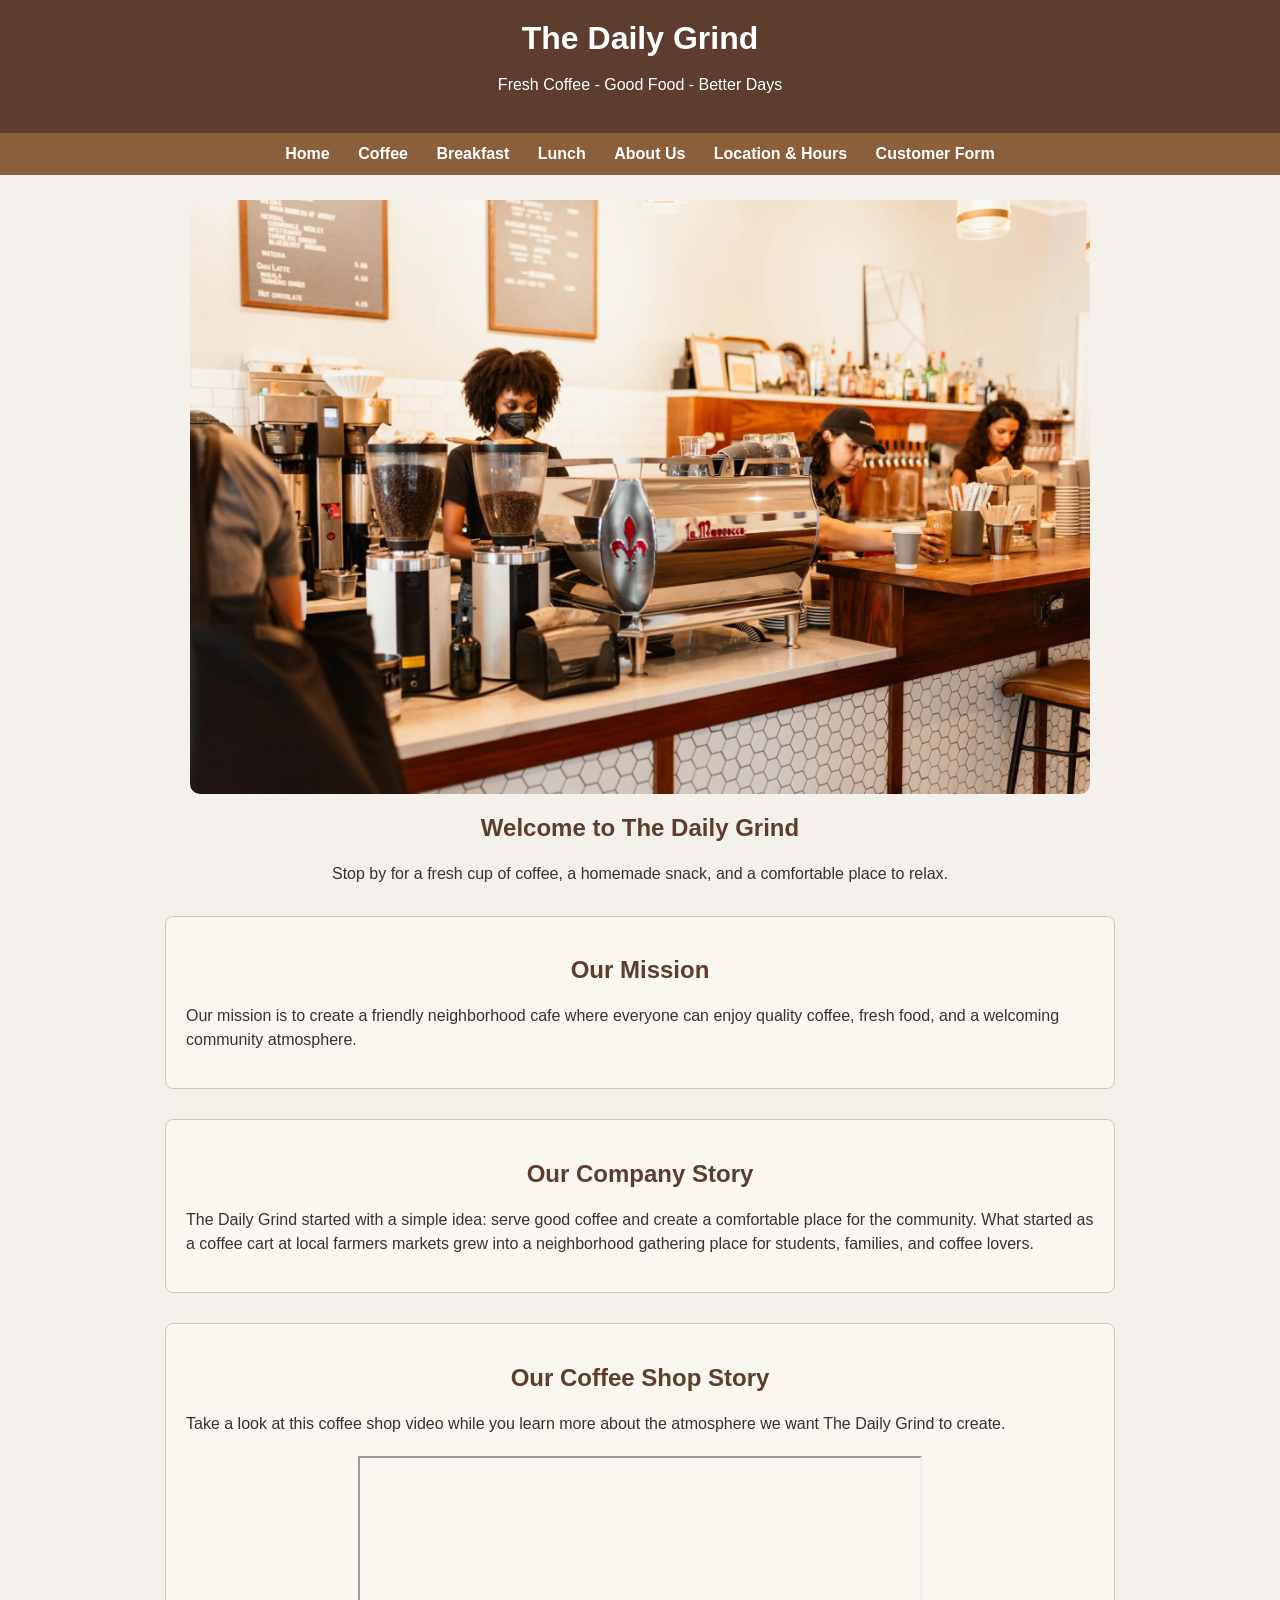
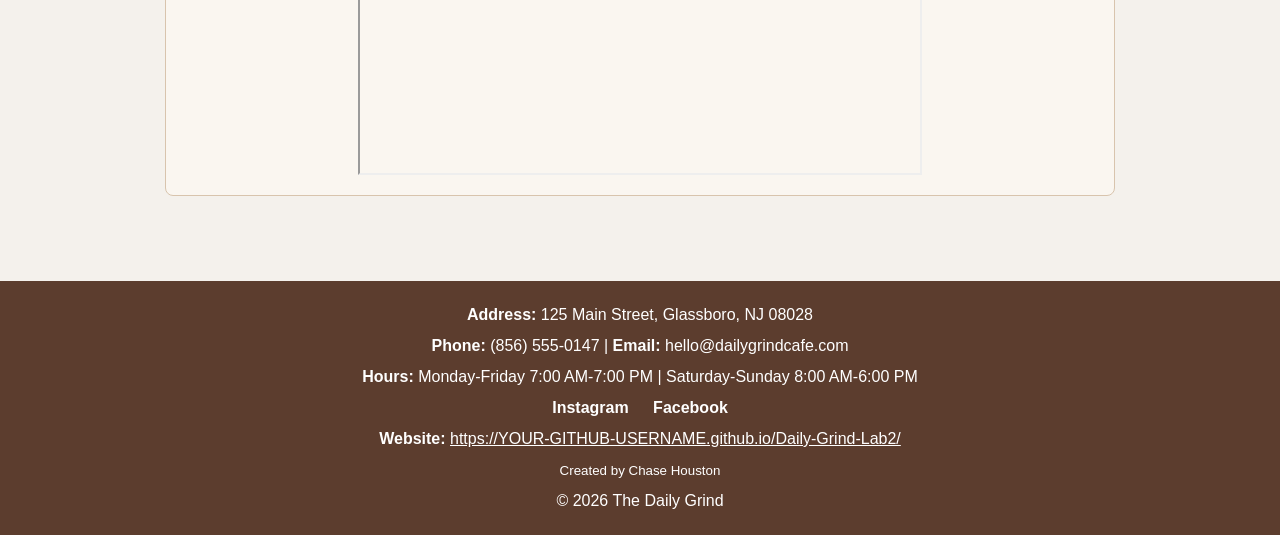
==== index.html @ 3ce0d097 "Add files via upload" ====
<!DOCTYPE html>
<html lang="en">
<head>
    <meta charset="utf-8">
    <meta name="viewport" content="width=device-width, initial-scale=1.0">
    <title>The Daily Grind - Home</title>
    <link rel="stylesheet" href="styles.css">
</head>
<body>
<header>
    <h1>The Daily Grind</h1>
    <p>Fresh Coffee - Good Food - Better Days</p>
</header>

<nav>
    <a href="index.html">Home</a>
    <a href="menu.html">Coffee</a>
    <a href="breakfast.html">Breakfast</a>
    <a href="lunch.html">Lunch</a>
    <a href="about.html">About Us</a>
    <a href="location.html">Location &amp; Hours</a>
    <a href="customer.html">Customer Form</a>
</nav>

<main>
    <section class="hero">
        <img src="daily-grind.png" alt="Coffee shop interior at The Daily Grind"
             width="900" title="The Daily Grind">
        <h2>Welcome to The Daily Grind</h2>
        <p>Stop by for a fresh cup of coffee, a homemade snack, and a comfortable place to relax.</p>
    </section>

    <section class="mission">
        <h2>Our Mission</h2>
        <p>Our mission is to create a friendly neighborhood cafe where everyone can enjoy quality coffee,
           fresh food, and a welcoming community atmosphere.</p>
    </section>

    <section class="story">
        <h2>Our Company Story</h2>
        <p>The Daily Grind started with a simple idea: serve good coffee and create a comfortable place for the community. What started as a coffee cart at local
           farmers markets grew into a neighborhood gathering place for students, families, and coffee lovers.</p>
    </section>

    <section class="video-section">
        <h2>Our Coffee Shop Story</h2>
        <p>Take a look at this coffee shop video while you learn more about the atmosphere we want The Daily Grind to create.</p>
        <iframe class="video" width="560" height="315"
            src="https://www.youtube.com/embed/dQdWjs7KcBs"
            title="Coffee Shop Video Tour" allowfullscreen></iframe>
    </section>
</main>

<footer>
    <p><strong>Address:</strong> 125 Main Street, Glassboro, NJ 08028</p>
    <p><strong>Phone:</strong> (856) 555-0147 | <strong>Email:</strong> hello@dailygrindcafe.com</p>
    <p><strong>Hours:</strong> Monday-Friday 7:00 AM-7:00 PM | Saturday-Sunday 8:00 AM-6:00 PM</p>
    <p>
        <a class="social" href="https://www.instagram.com/" target="_blank">Instagram</a>
        <a class="social" href="https://www.facebook.com/" target="_blank">Facebook</a>
    </p>
    <p><strong>Website:</strong> <a class="footer-link" href="https://YOUR-GITHUB-USERNAME.github.io/Daily-Grind-Lab2/">https://YOUR-GITHUB-USERNAME.github.io/Daily-Grind-Lab2/</a></p>
    <p><small>Created by Chase Houston</small></p>
    <p>&copy; 2026 The Daily Grind</p>
</footer>
</body>
</html>
---- styles.css ----
/* Bean Haven Cafe - CS 310 Project 2 */
body {
    font-family: Arial, Helvetica, sans-serif;
    margin: 0;
    background-color: #f4f1ec;
    color: #333;
}

header {
    background-color: #5c3d2e;
    color: white;
    text-align: center;
    padding: 20px;
}

header h1 {
    margin: 0 0 8px 0;
}

nav {
    background-color: #8b5e3c;
    padding: 12px;
    text-align: center;
}

nav a {
    color: white;
    text-decoration: none;
    margin: 0 12px;
    font-weight: bold;
}

nav a:hover {
    color: #ffd9b3;
}

main {
    max-width: 950px;
    margin: auto;
    padding: 25px;
}

section {
    margin-bottom: 30px;
}

h2 {
    color: #5c3d2e;
    text-align: center;
}

h3 {
    color: #5c3d2e;
}

p {
    font-size: 16px;
    line-height: 1.5;
}

.hero {
    text-align: center;
}

.hero img {
    width: 100%;
    max-width: 900px;
    height: auto;
    display: block;
    margin: auto;
    border-radius: 10px;
}

.mission, .story, .about-section, .menu-section, .location-section, .video-section, .map-section {
    background-color: #faf6f0;
    border: 1px solid #d8c4ad;
    padding: 20px;
    border-radius: 8px;
}

.video, .map {
    display: block;
    max-width: 100%;
    margin: 20px auto 0 auto;
}

.menu-list {
    list-style-type: square;
    padding-left: 25px;
}

.menu-list li {
    margin-bottom: 14px;
    font-size: 18px;
}

.menu-list strong {
    float: right;
    color: #5c3d2e;
}

.combo-list {
    line-height: 2;
    font-size: 17px;
}

/* CSS FlexBox - two menu columns */
.menu-columns {
    display: flex;
    justify-content: space-between;
    gap: 40px;
    margin-top: 20px;
}

.menu-column {
    flex: 1;
    background-color: #fff;
    padding: 20px;
    border-radius: 10px;
    box-shadow: 0 2px 6px rgba(0,0,0,0.1);
}

.menu-column h3 {
    text-align: center;
    color: #5c3d2e;
}

.special-list {
    list-style-type: circle;
    padding-left: 25px;
    color: #5c3d2e;
}

.special-list li {
    margin-bottom: 10px;
}

table {
    width: 80%;
    border-collapse: collapse;
    margin: 20px auto;
    background-color: white;
}

table, th, td {
    border: 1px solid #333;
}

th, td {
    padding: 10px;
    text-align: center;
}

th {
    background-color: #e7d4bd;
    color: #5c3d2e;
}

.social {
    color: white;
    text-decoration: none;
    margin: 0 10px;
    font-weight: bold;
}

.social:hover {
    color: #ffd9b3;
}

footer {
    background-color: #5c3d2e;
    color: white;
    text-align: center;
    padding: 15px;
    margin-top: 30px;
}

footer p {
    color: white;
    margin: 7px;
}

@media (max-width: 700px) {
    nav a {
        display: inline-block;
        margin: 6px;
    }

    .menu-columns {
        flex-direction: column;
    }

    table {
        width: 100%;
    }
}


/* Lab 2 - Customer Form */
.form-section {
    max-width: 720px;
    margin: 30px auto;
}

form {
    width: 100%;
}

fieldset {
    border: 1px solid #c8b7a8;
    border-radius: 8px;
    padding: 20px;
    margin-bottom: 20px;
    background: #ffffff;
}

legend {
    font-weight: bold;
    padding: 0 8px;
}

label {
    display: block;
    font-weight: bold;
    margin-top: 12px;
    margin-bottom: 5px;
}

input, textarea {
    width: 100%;
    padding: 10px;
    box-sizing: border-box;
    border: 1px solid #aaa;
    border-radius: 4px;
    font: inherit;
}

textarea {
    resize: vertical;
}

.form-buttons {
    display: flex;
    gap: 12px;
}

.form-buttons input {
    cursor: pointer;
    font-weight: bold;
}

.footer-link {
    color: white;
}

/* Responsive design for Lab 2 */
img, iframe {
    max-width: 100%;
}

@media (max-width: 700px) {
    header h1 {
        font-size: 1.8rem;
    }

    nav {
        display: flex;
        flex-direction: column;
        align-items: stretch;
    }

    nav a {
        display: block;
        text-align: center;
        padding: 10px;
    }

    main {
        width: 94%;
        margin: auto;
    }

    .menu-columns {
        flex-direction: column;
    }

    .form-buttons {
        flex-direction: column;
    }

    table {
        width: 100%;
    }

    footer {
        padding-left: 12px;
        padding-right: 12px;
    }
}
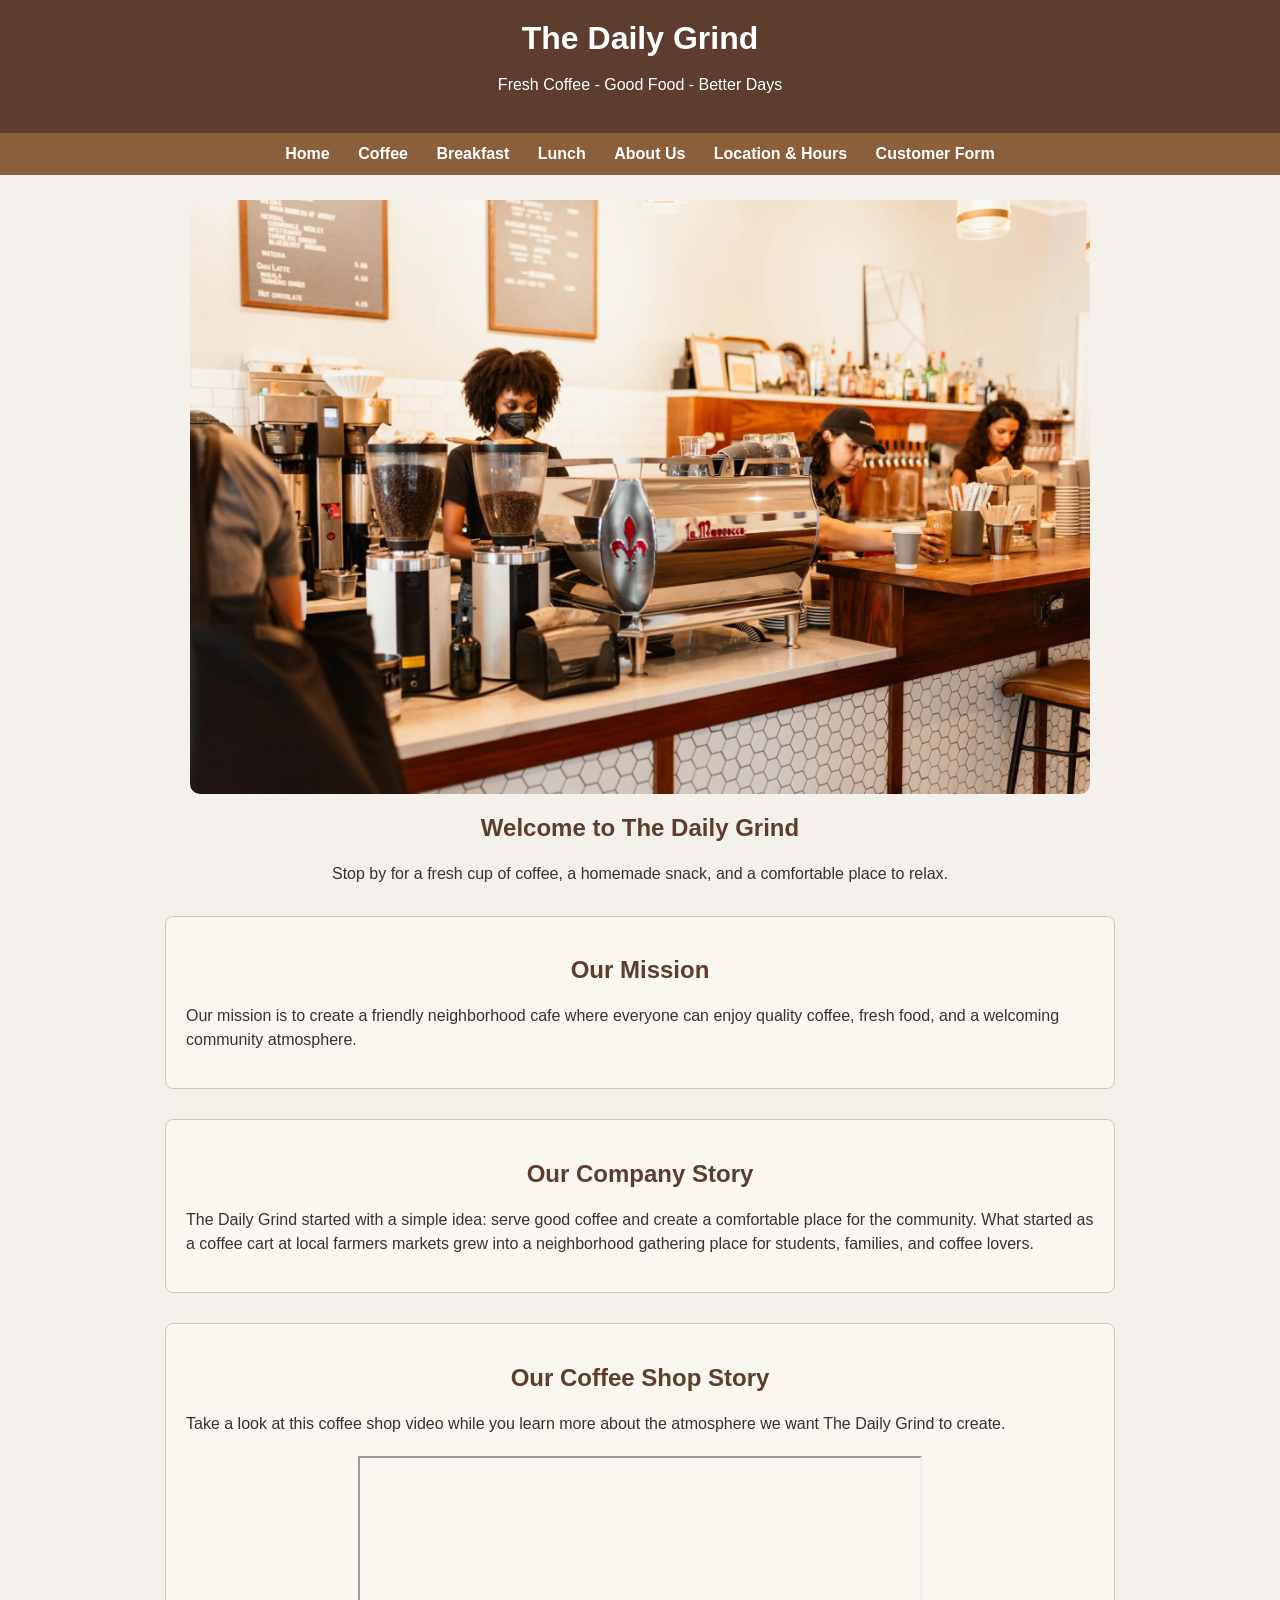
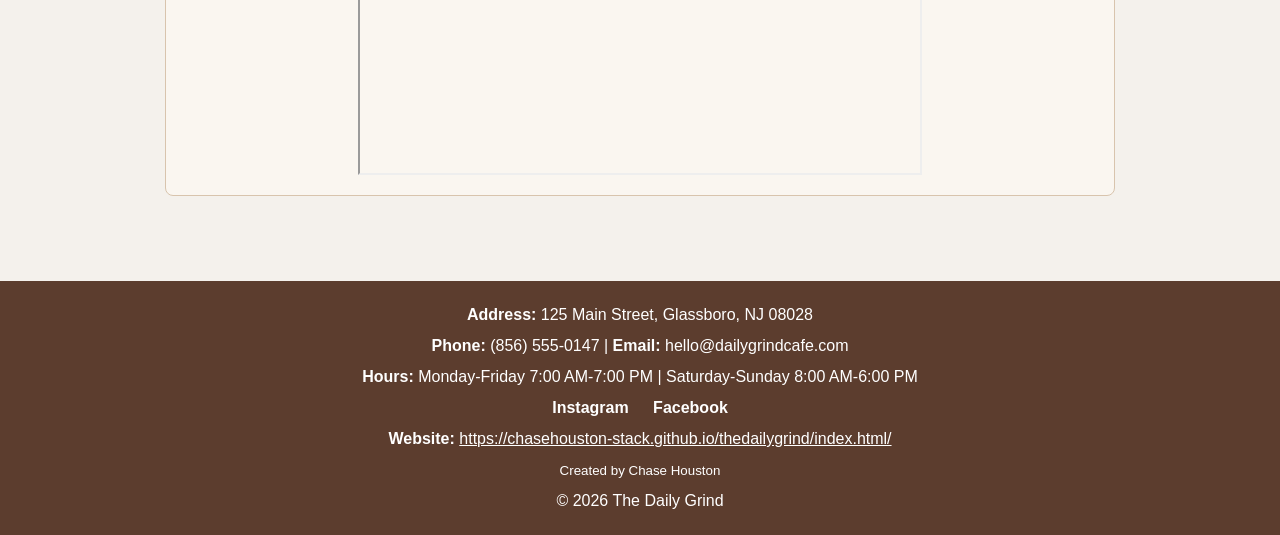
==== commit d7298077: "Update index.html" ====
--- a/index.html
+++ b/index.html
@@ -59,7 +59,7 @@
         <a class="social" href="https://www.instagram.com/" target="_blank">Instagram</a>
         <a class="social" href="https://www.facebook.com/" target="_blank">Facebook</a>
     </p>
-    <p><strong>Website:</strong> <a class="footer-link" href="https://YOUR-GITHUB-USERNAME.github.io/Daily-Grind-Lab2/">https://YOUR-GITHUB-USERNAME.github.io/Daily-Grind-Lab2/</a></p>
+    <p><strong>Website:</strong> <a class="footer-link" href="https://chasehouston-stack.github.io/thedailygrind/index.html">https://chasehouston-stack.github.io/thedailygrind/index.html/</a></p>
     <p><small>Created by Chase Houston</small></p>
     <p>&copy; 2026 The Daily Grind</p>
 </footer>
